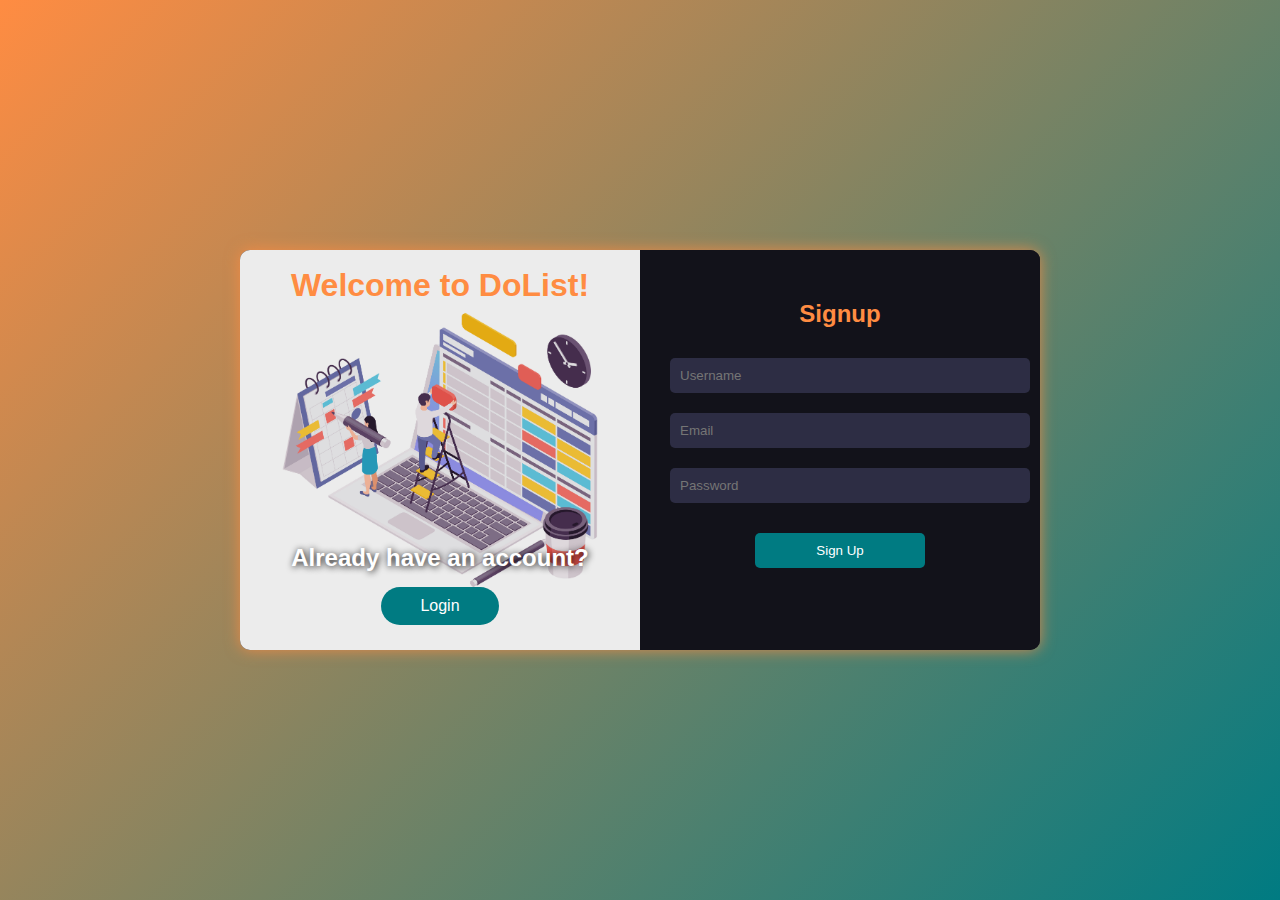
==== html/signup.html @ 5218a2f6 "first commit" ====
<!DOCTYPE html>
<html lang="en">
<head>
    <meta charset="UTF-8">
    <meta name="viewport" content="width=device-width, initial-scale=1.0">
    <title>Signup Form</title>
    <link rel="stylesheet" href="../style/signup.css">
</head>
<body>

    <!-- Desktop Layout -->
    <div class="container">
        <div class="signin-section">
            <h1>Welcome to DoList!</h1>
            <h2>Already have an account?</h2>
            <a href="signin.html">
                <button class="login-btn">Login</button>
            </a>
        </div>
        <div class="right-section">
            <div class="signup-container">
                <h2>Signup</h2>
                <form>
                    <input type="text" placeholder="Username" required>
                    <input type="email" placeholder="Email" required>
                    <input type="password" placeholder="Password" required>
                    <button class="signup-btn" type="submit">Sign Up</button>
                </form>
            </div>
        </div>
    </div>

    <!-- Mobile Layout -->
    <div class="mobile-form">
        <h1>Welcome to DoList!</h1>

        <div class="form-container">
            <input type="text" placeholder="Username">
            <input type="email" placeholder="email">
            <input type="password" placeholder="password">
            <button class="signup-btn">Sign Up</button>
            <h2>Already have an account?</h2>
            <button class="signin-btn">Sign In</button>
        </div>
       
    </div>

</body>
</html>
---- style/signup.css ----
/* Global Styles */
body {
    background: linear-gradient(135deg, #ff8c42, #007b82);
    display: flex;
    justify-content: center;
    align-items: center;
    height: 100vh;
    font-family: Arial, sans-serif;
    margin: 0;
}
.mobile-form{
    display: none;
}
/* Desktop Layout */
.container {
    display: flex;
    background: #1e1e2e;
    border-radius: 10px;
    box-shadow: 0 0 15px rgba(255, 140, 66, 0.8);
    overflow: hidden;
    width: 800px;
    height: 400px;
}

/* Left Section (Sign-in) */
.signin-section {
    background: url('../images/Signup.jpg') no-repeat center center;
    background-size: cover;
    color: #fff;
    padding: 30px;
    text-align: center;
    width: 50%;
    display: flex;
    flex-direction: column;
    align-items: center;
    justify-content: center;
    position: relative;
}

/* Overlay for Better Text Readability */
.signin-section::before {
    content: "";
    position: absolute;
    top: 0;
    left: 0;
    width: 100%;
    height: 100%;
    background: rgba(0, 0, 0, 0.075);
    z-index: 0;
}

/* Ensure Text Appears on Top */
.signin-section h1, 
.signin-section h2, 
.login-btn {
    position: relative;
    z-index: 1;
}

.signin-section h1 {
    color: #ff8c42;
    top: -30px;
    margin-bottom: 190px;
}

.signin-section h2 {
    margin-bottom: 15px;
    text-shadow: 1px 1px 7px rgb(0, 0, 0);
}

.login-btn {
    background: #007b82;
    color: #fff;
    padding: 10px;
    border: none;
    border-radius: 20px;
    cursor: pointer;
    transition: 0.3s;
    width: 200%;
    font-size: 16px;
    right: 50%;
}

.login-btn:hover {
    background: #ff8c42;
}

/* Right Section (Signup) */
.right-section {
    padding: 30px;
    width: 50%;
    text-align: center;
    background: #12121a;
}

.signup-container h2 {
    color: #ff8c42;
    font-size: 24px;
}

input {
    width: 100%;
    padding: 10px;
    margin: 10px 0;
    border: none;
    border-radius: 5px;
    background: #2d2d44;
    color: #fff;
}

.signup-btn {
    background: #007b82;
    color: #fff;
    padding: 10px;
    width: 50%;
    border: none;
    border-radius: 5px;
    cursor: pointer;
    transition: 0.3s;
    display: block;  /* Ensure it takes full width */
    margin: 20px auto 0;  /* Moves button lower and centers it */
    text-align: center;
    left: 50%;
}


button:hover {
    background: #ff8c42;
}

/* MOBILE RESPONSIVE DESIGN */
@media screen and (max-width: 768px) {
    /* Hide Desktop Layout */
    .container {
        display: none;
    }

    /* Show Mobile Layout */
    .mobile-form {
        display: flex;
        flex-direction: column;
        align-items: center;
        justify-content: flex-start;
        width: 100%;
        height: 100vh;
        overflow-y: auto; /* Makes the container scrollable */
        padding: 20px;
    }

    body {
        background: linear-gradient(135deg, #ff8c42, #007b82);
        display: flex;
        justify-content: center;
        align-items: center;
        height: 100vh;
        font-family: Arial, sans-serif;
        margin: 0;
    }

    /* "Welcome to DoList!" H1 */
    .mobile-form h1 {
        color: #fcfcfc;
        font-size: 26px;
        font-weight: bold;
        text-align: center;
        margin-bottom: 20px;
        text-shadow: 1px 1px 7px rgba(7, 7, 7, 0.425);
    }

   /* Form Container */
    .form-container {
        background: url('../images/Signup.jpg') no-repeat center center;
        background-size: cover;
        width: 100%;
        min-height: 60vh; 
        max-height: 80vh;
        position: fixed;
        bottom: 0;
        padding: 20px;
        text-align: center;
        display: flex;
        flex-direction: column;
        justify-content: center;
        align-items: center;
        overflow: hidden;
        background-clip: padding-box;
    }





    /* Input Fields */
    .form-container input {
        width: 90%;
        padding: 12px;
        margin: 10px 0;
        border: none;
        border-radius: 5px;
        background: #00000080;
        font-size: 16px;
        text-align: left;
    }
    .form-container input::placeholder {
        color: rgb(255, 255, 255);
        opacity: 1; /* Ensures full opacity on some browsers */
    }

    /* Signup Button */
    .signup-btn {
        width: 50%;
        padding: 12px;
        background: #007b82;
        color: white;
        border: none;
        border-radius: 20px;
        font-size: 18px;
        cursor: pointer;
        margin-top: 10px;
    }

    .signup-btn:hover {
        background: #ff8c42;
    }

    /* "Already have an account?" H2 */
    .form-container h2 {
        color: #ff8c42;
        font-size: 20px;
        text-align: center;
        margin-top: 150px;
    }

    /* Sign In Button */
    .signin-btn {
        width: 50%;
        padding: 12px;
        background: #4c6ef5;
        color: white;
        border: none;
        border-radius: 20px;
        font-size: 18px;
        cursor: pointer;
        margin-top: 10px;
    }

    .signin-btn:hover {
        background: #3b5bdb;
    }
}
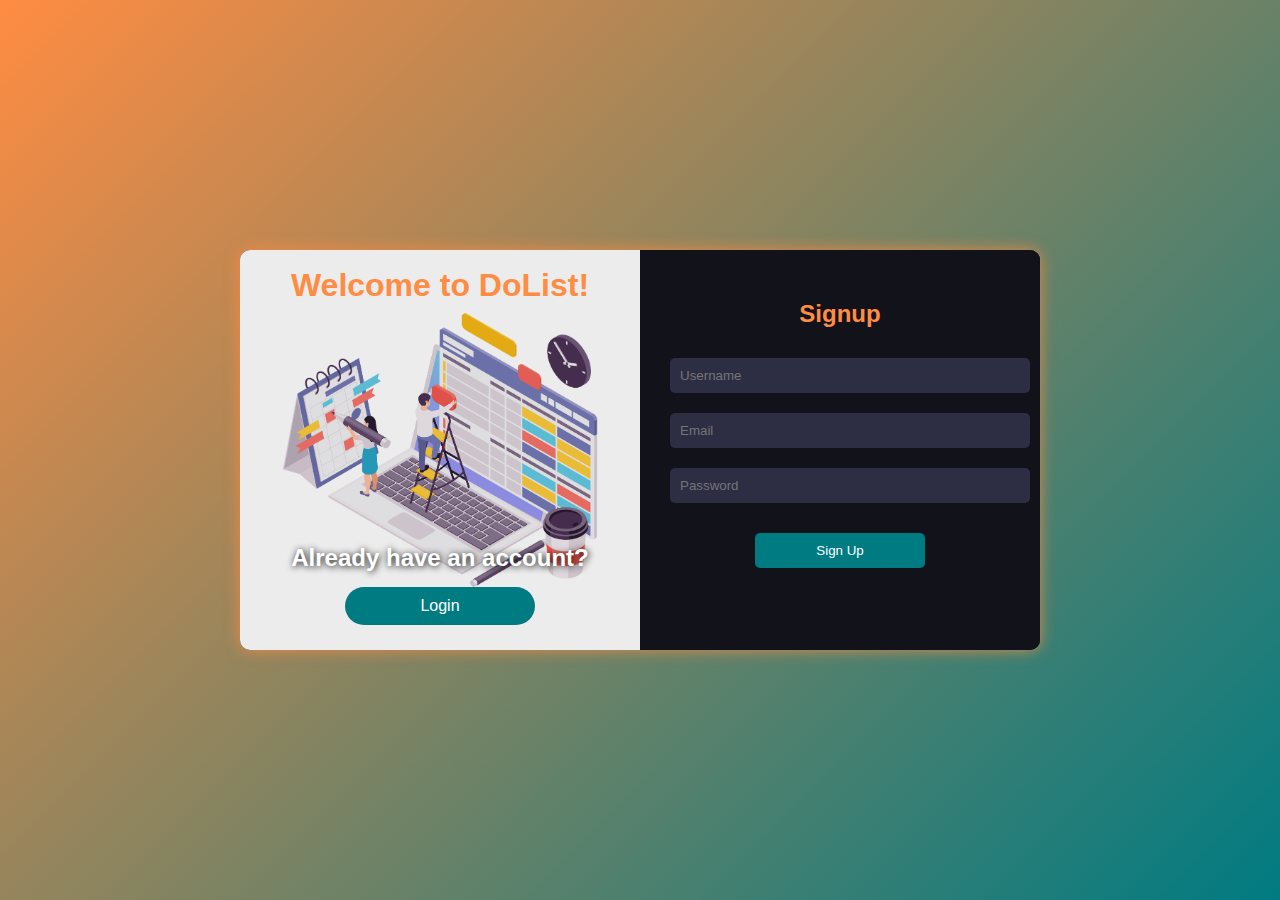
==== commit 2cdd834b: "first commit" ====
--- a/html/signup.html
+++ b/html/signup.html
@@ -13,9 +13,7 @@
         <div class="signin-section">
             <h1>Welcome to DoList!</h1>
             <h2>Already have an account?</h2>
-            <a href="signin.html">
-                <button class="login-btn">Login</button>
-            </a>
+            <a href="../index.html"class="login-btn">Login</a>
         </div>
         <div class="right-section">
             <div class="signup-container">
@@ -40,7 +38,8 @@
             <input type="password" placeholder="password">
             <button class="signup-btn">Sign Up</button>
             <h2>Already have an account?</h2>
-            <button class="signin-btn">Sign In</button>
+            <a href="../index.html" class="signin-btn">Sign in</a>
+
         </div>
        
     </div>
--- a/style/signup.css
+++ b/style/signup.css
@@ -76,9 +76,9 @@
     border-radius: 20px;
     cursor: pointer;
     transition: 0.3s;
-    width: 200%;
+    width: 50%;
     font-size: 16px;
-    right: 50%;
+    text-decoration: none;
 }
 
 .login-btn:hover {
@@ -124,7 +124,7 @@
 }
 
 
-button:hover {
+.signin-btn:hover {
     background: #ff8c42;
 }
 
@@ -186,10 +186,6 @@
         background-clip: padding-box;
     }
 
-
-
-
-
     /* Input Fields */
     .form-container input {
         width: 90%;
@@ -232,8 +228,8 @@
     }
 
     /* Sign In Button */
-    .signin-btn {
-        width: 50%;
+    a.signin-btn {
+        width: 45%;
         padding: 12px;
         background: #4c6ef5;
         color: white;
@@ -242,10 +238,8 @@
         font-size: 18px;
         cursor: pointer;
         margin-top: 10px;
-    }
-
-    .signin-btn:hover {
-        background: #3b5bdb;
-    }
-}
-
+        text-decoration: none;
+    }
+
+}
+
